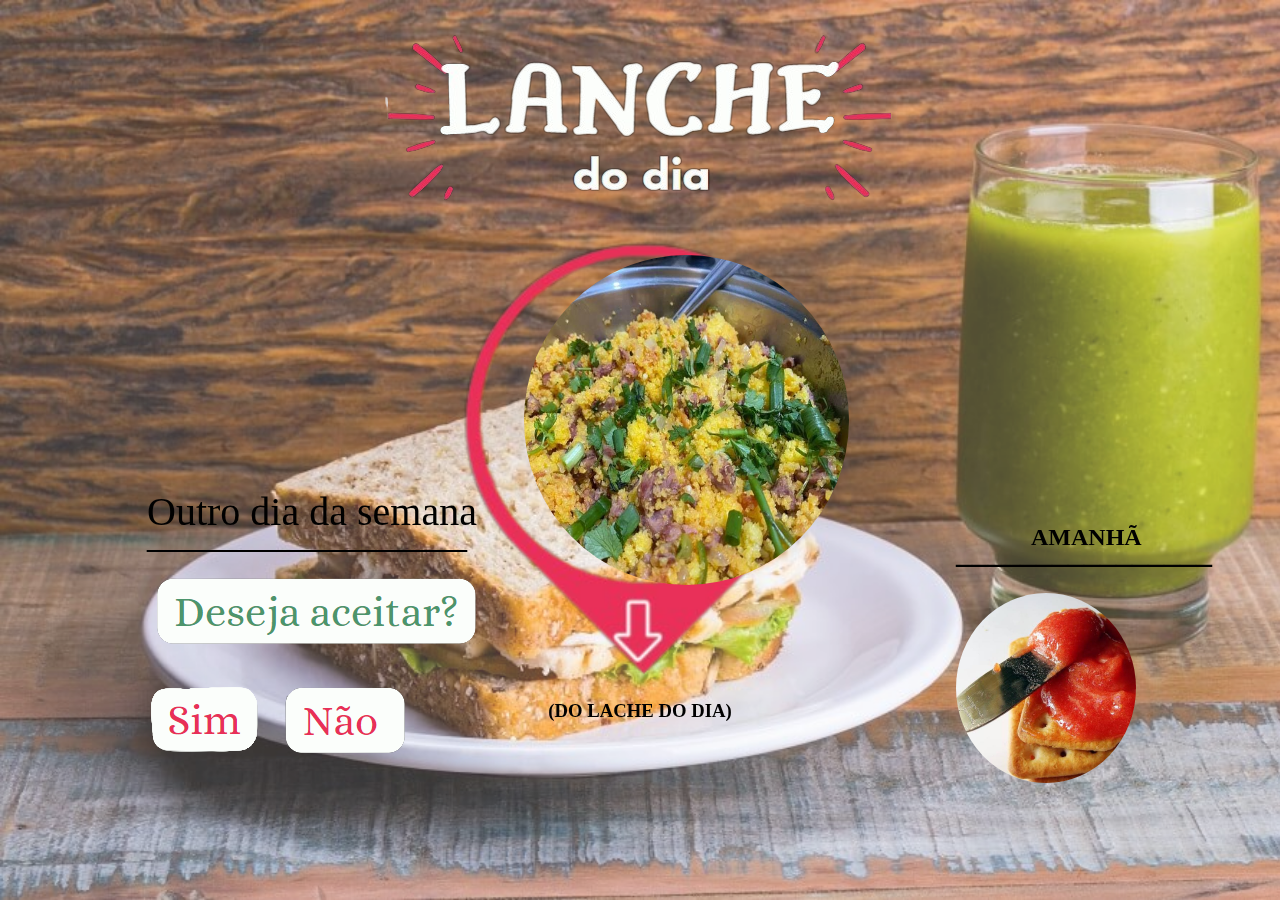
==== aluno.html @ c4b04857 "dai" ====
<!DOCTYPE html>
<html lang="pt-BR">

<head>
    <meta charset="UTF-8">
    <meta name="viewport" content="width=device-width, initial-scale=1.0">
    <title>Document</title>
    <link rel="stylesheet" href="aluno.css">
</head>

<body>
    <div>
        <center>
            <img src="./img/lanchedodia.png"><br>
            <div>
            <img src="./img/arco.png" class="arco"><br>
            <img src="./img/cuscuz.jpg" class="lanchedodia" width="325" height="330">
          </div>
            <h3 class="nomelanche">(DO LACHE DO DIA)</h3>
        </center>
    </div>
    <div id="diaDaSemana" class="dia">

        <script>
          function obterDiaDaSemana() {
            const diasDaSemana = ['Segunda-feira', 'Terça-feira', 'Quarta-feira', 'Quinta-feira','Sexta-feira'];
            const dataAtual = new Date();
            const diaDaSemana = dataAtual.getDay();
      
            if (diaDaSemana >= 1 && diaDaSemana <= 4) {
              document.getElementById('diaDaSemana').textContent = diasDaSemana[diaDaSemana - 1];
            } else {
              document.getElementById('diaDaSemana').textContent = "Outro dia da semana";
            }
          }
      
          obterDiaDaSemana(); // Chamada inicial para exibir o dia da semana
        </script>
        <p class="linha1">________________</p>
    </div>
    <div class="aceita">
      <img src="./img/aceita.png"><br>
      <a href="./aluno.html"><img src="./img/sim.png"></a>
      <a href="./aluno.html"><img src="img/nao.png"></a>
    </div>

    <div class="nextday">
      <h2 class="amanha">AMANHÃ</h2><br>
      <h1 class="linha2">________________</h1>
      <img src="./img/biscoito.jpg" width="180" class="circulo">
    </div>


</body>

</html>
---- aluno.css ----
body::before {
    content: "";
    background-image: url(./img/planodefundol.jpg);
    background-size: cover;
    background-repeat: no-repeat;
    position: fixed;
    top: 0;
    left: 0;
    width: 100%;
    height: 100%;
    opacity: 0.8; /* Altere o valor da opacidade conforme desejado (varia de 0 a 1) */
    z-index: -1; /* Coloca o plano de fundo atrás de todo o conteúdo */
}
.arco {
    width: 380px;
}

.nomelanche {
    border-radius: 5px black;
}

.dia {
    font-size: 40px;
    margin-top: -20%;
    margin-left: 11%;
}

.linha1 {
    margin-top: -25px;
}

.linha2 {
    margin-top: -55px;
}

.aceita {
    margin-top: -35px;
    margin-left: 10%;
}

.nextday {
    margin-left: 75%;
    margin-top: -21%;
}

.amanha {
    margin-left: 75px;
}

.circulo {
    border-radius: 50%;
}

.lanchedodia{
        position: absolute;
        top: 0;
        left: 0;
        z-index: 9999;
        border-radius: 50%;
        margin-left: 524px;
        margin-top: 255px;

}
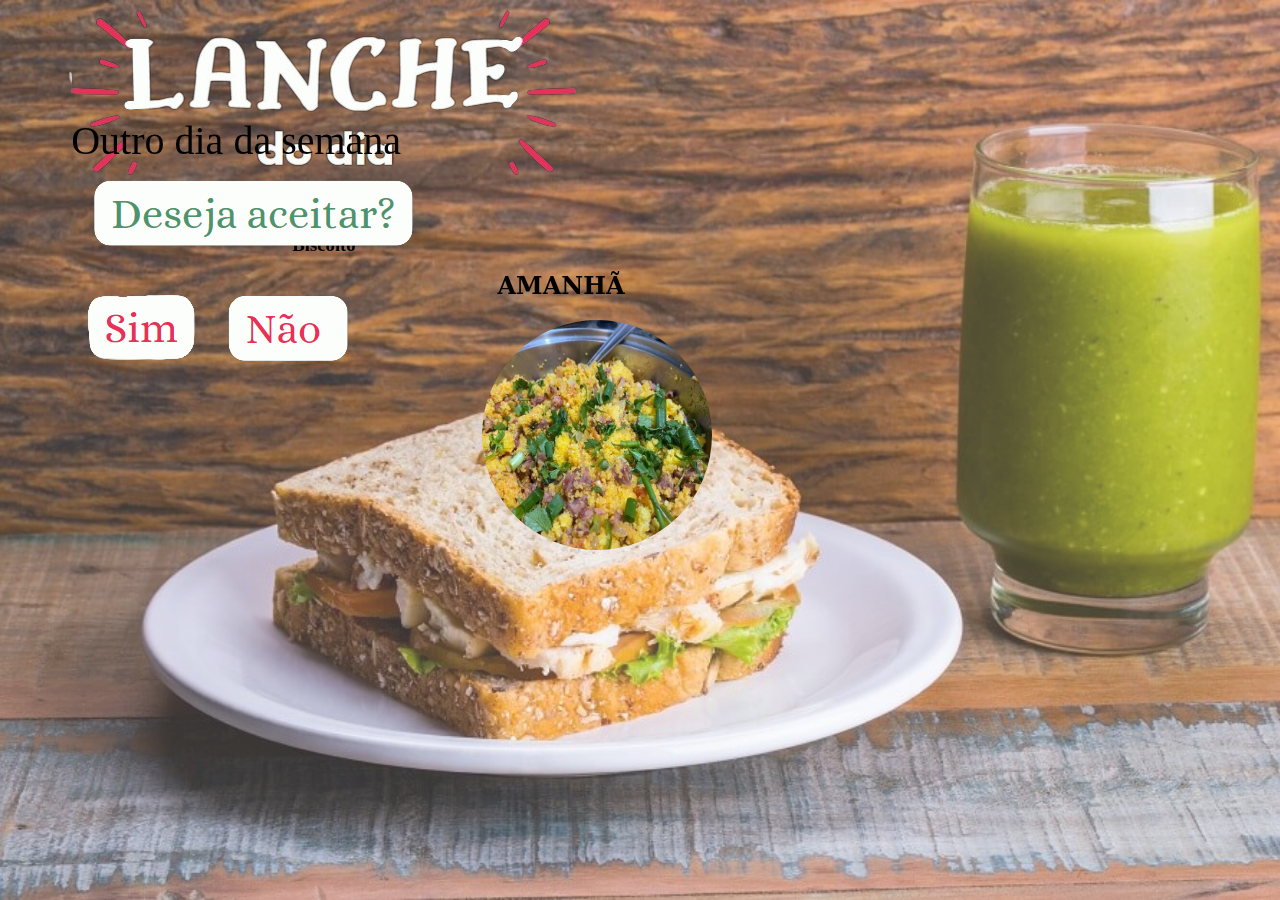
==== commit 78550e76: "Update1 aluno.html" ====
--- a/aluno.html
+++ b/aluno.html
@@ -2,55 +2,51 @@
 <html lang="pt-BR">
 
 <head>
-    <meta charset="UTF-8">
-    <meta name="viewport" content="width=device-width, initial-scale=1.0">
-    <title>Document</title>
-    <link rel="stylesheet" href="aluno.css">
+  <meta charset="UTF-8">
+  <meta name="viewport" content="width=device-width, initial-scale=1.0">
+  <title>Lanche do Dia</title>
+  <link rel="stylesheet" href="aluno.css">
 </head>
 
 <body>
-    <div>
-        <center>
-            <img src="./img/lanchedodia.png"><br>
-            <div>
-            <img src="./img/arco.png" class="arco"><br>
-            <img src="./img/cuscuz.jpg" class="lanchedodia" width="325" height="330">
-          </div>
-            <h3 class="nomelanche">(DO LACHE DO DIA)</h3>
-        </center>
-    </div>
-    <div id="diaDaSemana" class="dia">
-
-        <script>
-          function obterDiaDaSemana() {
-            const diasDaSemana = ['Segunda-feira', 'Terça-feira', 'Quarta-feira', 'Quinta-feira','Sexta-feira'];
-            const dataAtual = new Date();
-            const diaDaSemana = dataAtual.getDay();
-      
-            if (diaDaSemana >= 1 && diaDaSemana <= 4) {
-              document.getElementById('diaDaSemana').textContent = diasDaSemana[diaDaSemana - 1];
-            } else {
-              document.getElementById('diaDaSemana').textContent = "Outro dia da semana";
-            }
-          }
-      
-          obterDiaDaSemana(); // Chamada inicial para exibir o dia da semana
-        </script>
-        <p class="linha1">________________</p>
-    </div>
-    <div class="aceita">
-      <img src="./img/aceita.png"><br>
-      <a href="./aluno.html"><img src="./img/sim.png"></a>
-      <a href="./aluno.html"><img src="img/nao.png"></a>
+  <div class="container">
+    <div class="center">
+      <center>
+        <img src="./img/lanchedodia.png"><br>
+        <img src="./img/b-biscoito.png" alt="">
+        <h3 class="nomelanche">Biscoito</h3>
+      </center>
     </div>
 
-    <div class="nextday">
-      <h2 class="amanha">AMANHÃ</h2><br>
-      <h1 class="linha2">________________</h1>
-      <img src="./img/biscoito.jpg" width="180" class="circulo">
-    </div>
+  <div id="diaDaSemana" class="aceita">
 
+    <script>
+      function obterDiaDaSemana() {
+        const diasDaSemana = ['Segunda-feira', 'Terça-feira', 'Quarta-feira', 'Quinta-feira', 'Sexta-feira'];
+        const dataAtual = new Date();
+        const diaDaSemana = dataAtual.getDay();
 
+        if (diaDaSemana >= 1 && diaDaSemana <= 4) {
+          document.getElementById('diaDaSemana').textContent = diasDaSemana[diaDaSemana - 1];
+        } else {
+          document.getElementById('diaDaSemana').textContent = "Outro dia da semana";
+        }
+      }
+
+      obterDiaDaSemana(); // Chamada inicial para exibir o dia da semana
+    </script>
+    <br>
+    <img src="./img/aceita.png"><br>
+    <a href="./aluno.html"><img src="./img/sim.png"></a>
+    <a href="./aluno.html"><img src="img/nao.png"></a>
+  </div>
+
+  <div class="nextday">
+   <center><h2>AMANHÃ</h2>
+    <img src="./img/cuscuz.jpg" width="230" height="230" class="circulo">
+  </center> 
+  </div>
+  </div>
 </body>
 
-</html>+</html>
--- a/aluno.css
+++ b/aluno.css
@@ -11,8 +11,13 @@
     opacity: 0.8; /* Altere o valor da opacidade conforme desejado (varia de 0 a 1) */
     z-index: -1; /* Coloca o plano de fundo atrás de todo o conteúdo */
 }
+
+.container{
+    margin-top: -2%;
+}
+
 .arco {
-    width: 380px;
+    width: 325px;
 }
 
 .nomelanche {
@@ -25,20 +30,14 @@
     margin-left: 11%;
 }
 
-.linha1 {
-    margin-top: -25px;
-}
-
-.linha2 {
-    margin-top: -55px;
-}
-
 .aceita {
-    margin-top: -35px;
+    font-size: 40px;
+    margin-top: -25%;
     margin-left: 10%;
 }
 
 .nextday {
+    font-family: "American Typewriter", "serif";
     margin-left: 75%;
     margin-top: -21%;
 }
@@ -57,7 +56,46 @@
         left: 0;
         z-index: 9999;
         border-radius: 50%;
-        margin-left: 524px;
-        margin-top: 255px;
+        margin-left: 546px;
+        margin-top: 223px;
 
-}+}
+
+@media screen and (max-width: 1330px) {
+    .form-image {
+        display: none;
+    }
+    .container {
+        width: 50%;
+    }
+    .form {
+        width: 100%;
+    }
+}
+
+@media screen and (max-width: 1064px) {
+    .container {
+        width: 90%;
+        height: auto;
+    }
+    .input-group {
+        flex-direction: column;
+        z-index: 5;
+        padding-right: 5rem;
+        max-height: 10rem;
+        overflow-y: scroll;
+        flex-wrap: nowrap;
+    }
+    .gender-inputs {
+        margin-top: 2rem;
+    }
+    .gender-group {
+        flex-direction: column;
+    }
+    .gender-title h6 {
+        margin: 0;
+    }
+    .gender-input {
+        margin-top: 0.5rem;
+    }
+}
